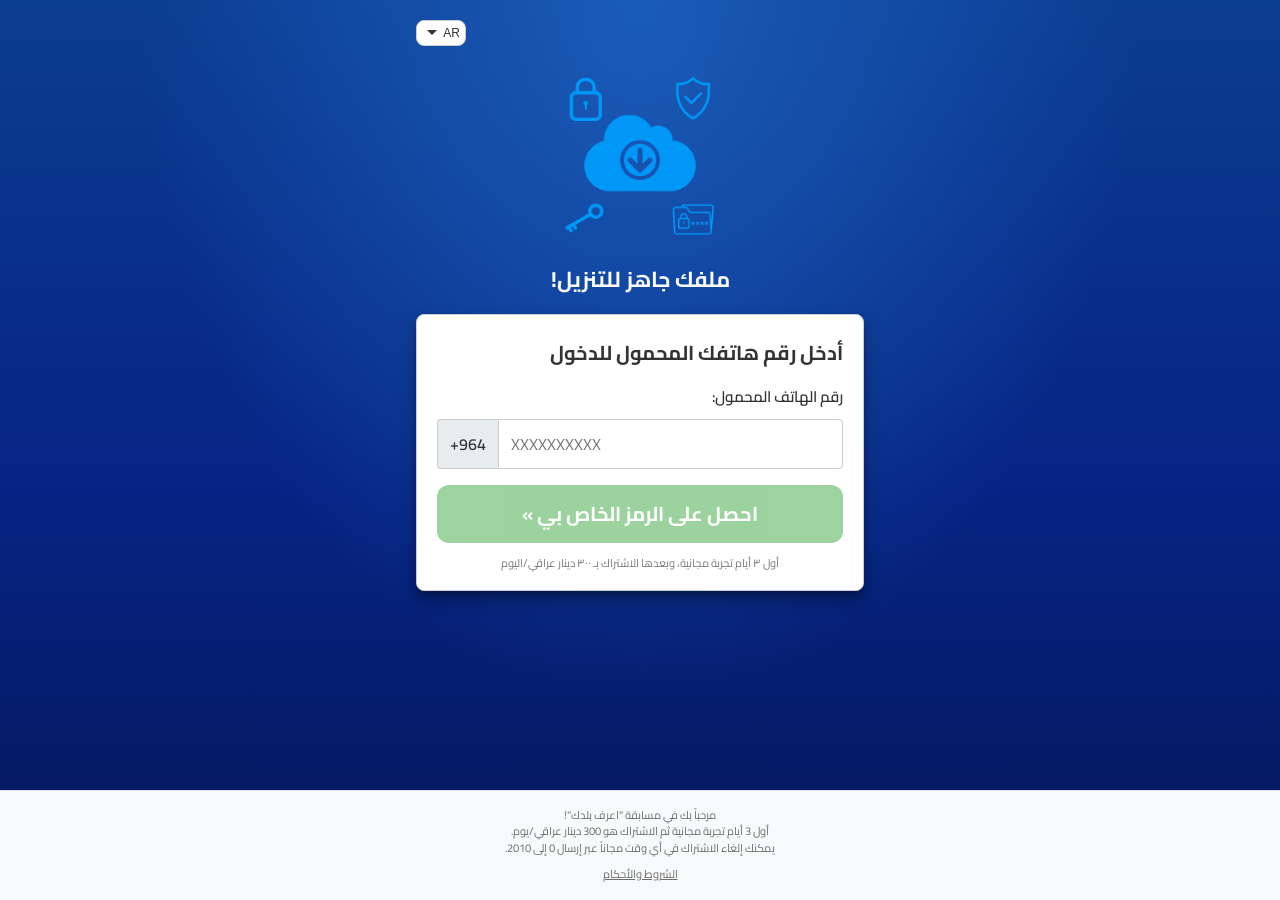
==== login.html @ f4eb1dc9 "Split flow into landing and login pages. Index matches the Arabic continue step; login hosts the pho" ====
<!DOCTYPE html>
<html lang="ar-IQ" dir="rtl">
<head>
  <meta charset="UTF-8">
  <meta name="viewport" content="width=device-width, initial-scale=1.0">
  <title>حمل هنا! للوصول إلى محتواك!</title>
  <link rel="stylesheet" href="./styles.css">
</head>
<body>
  <div class="content">
    <header class="header">
      <div class="header__switch">
        <select id="language-select" class="modern-select" aria-label="Language">
          <option value="ar-IQ">AR</option>
          <option value="en-IQ">EN</option>
        </select>
      </div>
    </header>

    <main class="main">
      <img
        class="main__form-logo"
        src="./assets/bg.webp"
        alt="حمل هنا! للوصول إلى محتواك!"
        title="حمل هنا! للوصول إلى محتواك!"
        width="170"
        height="170"
      >

      <h1 class="hero-title" data-i18n="hero">ملفك جاهز للتنزيل!</h1>

      <div class="boxForm">
        <form id="access-form" novalidate>
          <div id="step-phone" class="step-container step-container-single-step1">
            <h2 class="form-title" data-i18n="prompt">أدخل رقم هاتفك المحمول للدخول</h2>

            <div class="form-group">
              <label class="form-label" for="phone" data-i18n="phoneLabel">رقم الهاتف المحمول:</label>
              <div class="input-group">
                <span class="input-group-text" id="phone-country-code">+964</span>
                <input
                  type="tel"
                  inputmode="numeric"
                  autocomplete="off"
                  id="phone"
                  name="phone"
                  class="form-control"
                  maxlength="11"
                  minlength="10"
                  placeholder="XXXXXXXXXX"
                  required
                  aria-describedby="phone-error"
                >
              </div>
              <p id="phone-error" class="error-msg" data-i18n="phoneError">يرجى إدخال رقم هاتف صحيح</p>
            </div>

            <button type="submit" class="btn-form" id="submit-btn" disabled>
              <span class="btn-label" data-i18n="cta">احصل على الرمز الخاص بي »</span>
              <span class="spinner" aria-hidden="true"></span>
            </button>
          </div>

          <div id="step-pin" class="pin-panel">
            <h2 class="form-title" data-i18n="pinPrompt">أدخل الرمز الذي وصلك عبر الرسالة</h2>
            <div class="form-group">
              <label class="form-label" for="pin" data-i18n="pinLabel">رمز التحقق:</label>
              <input
                type="text"
                inputmode="numeric"
                id="pin"
                name="pin"
                class="form-control"
                maxlength="6"
                placeholder="••••••"
                style="direction: ltr; text-align: center; letter-spacing: 0.35em;"
              >
              <p id="pin-error" class="error-msg" data-i18n="pinError">الرمز غير صحيح</p>
            </div>
            <button type="button" class="btn-form" id="verify-btn">
              <span class="btn-label" data-i18n="verifyCta">تأكيد »</span>
              <span class="spinner" aria-hidden="true"></span>
            </button>
          </div>

          <p id="success-msg" class="success-msg" data-i18n="success">تم التحقق بنجاح!</p>
        </form>

        <p class="legalsBtn" data-i18n="legalsShort">أول ٣ أيام تجربة مجانية، وبعدها الاشتراك بـ ٣٠٠ دينار عراقي/اليوم</p>
      </div>
    </main>

    <footer class="footer">
      <div class="footer-inner">
        <p class="footer-text" data-i18n-html="footer">
          مرحباً بك في مسابقة "اعرف بلدك"!<br>
          أول 3 أيام تجربة مجانية ثم الاشتراك هو 300 دينار عراقي/يوم.<br>
          يمكنك إلغاء الاشتراك في أي وقت مجاناً عبر إرسال 0 إلى 2010.
        </p>
        <div class="footer-links">
          <a href="https://knowiraq.com/ext/terms/termsAR.pdf" target="_blank" rel="noopener noreferrer" data-i18n="terms">الشروط والأحكام</a>
        </div>
      </div>
    </footer>
  </div>

  <script>
    window.GAMIFY_PAGE = "login";
  </script>
  <script src="./app.js"></script>
</body>
</html>
---- styles.css ----
@import url("https://fonts.googleapis.com/css2?family=Cairo:wght@400;600;700&family=Montserrat:wght@400;700&display=swap");

:root {
  --green: #4caf50;
  --green-hover: #357a38;
  --text: #333;
  --muted: #6c757d;
  --border: #ccc;
  --footer-bg: #f8f9fa;
  --footer-border: #dee2e6;
  --page-bg: #0b3d91;
  --page-bg-2: #062383;
  --card-shadow: 0 10px 20px #00000030, 0 6px 6px #0000003b;
}

*,
*::before,
*::after {
  box-sizing: border-box;
}

html {
  height: 100%;
}

body {
  margin: 0;
  min-height: 100%;
  font-family: Cairo, Montserrat, -apple-system, "Segoe UI", sans-serif;
  color: var(--text);
  background:
    radial-gradient(ellipse at top, #1a5bb8 0%, transparent 55%),
    linear-gradient(180deg, var(--page-bg) 0%, var(--page-bg-2) 55%, #041758 100%);
  background-attachment: fixed;
}

.content {
  position: relative;
  display: flex;
  flex-direction: column;
  justify-content: space-between;
  align-items: center;
  min-height: 100vh;
  width: 100%;
}

.header {
  display: flex;
  justify-content: flex-end;
  width: 100%;
  max-width: 480px;
  margin-top: 1rem;
  padding: 0 1rem;
}

.modern-select {
  width: 50px;
  max-width: 50px;
  padding: 5px;
  border: 1px solid var(--border);
  border-radius: 8px;
  font-size: 12px;
  color: var(--text);
  background-color: #fff;
  background-image: url("data:image/svg+xml;charset=UTF-8,%3Csvg xmlns='http://www.w3.org/2000/svg' width='10' height='6' viewBox='0 0 10 6'%3E%3Cpath fill='%23333' d='M0 0l5 5 5-5H0z'/%3E%3C/svg%3E");
  background-repeat: no-repeat;
  background-position: left 10px center;
  background-size: 10px;
  appearance: none;
  outline: none;
  cursor: pointer;
}

.modern-select:hover {
  border-color: #888;
}

.modern-select:focus {
  border-color: #007bff;
  box-shadow: 0 0 5px rgba(0, 123, 255, 0.5);
}

.main {
  position: relative;
  flex: 1 0 auto;
  width: 100%;
  max-width: 480px;
  padding: 0 1rem 1.5rem;
  display: flex;
  flex-direction: column;
  align-items: center;
}

.main__form-logo {
  width: 170px;
  height: auto;
  margin: 1rem 0 1.25rem;
  display: block;
}

.hero-title {
  color: #fff;
  font-weight: 700;
  text-align: center;
  margin: 0 0 1.25rem;
  font-size: 1.35rem;
  line-height: 1.4;
}

.boxForm {
  width: 100%;
  margin: 0 auto;
  background: #fff;
  border-radius: 0.5rem;
  border: 1px solid var(--border);
  box-shadow: var(--card-shadow);
  padding: 1.5rem 1.25rem 1.25rem;
}

.form-title {
  color: var(--text);
  font-weight: 700;
  text-align: right;
  text-transform: none;
  margin: 0 0 1rem;
  font-size: 1.25rem;
  line-height: 1.35;
}

.form-group {
  margin-bottom: 1rem;
}

.form-label {
  display: block;
  margin-bottom: 0.5rem;
  font-weight: 600;
  text-align: right;
  font-size: 0.95rem;
}

.input-group {
  position: relative;
  display: flex;
  align-items: stretch;
  width: 100%;
  direction: ltr;
}

.input-group-text {
  display: flex;
  align-items: center;
  padding: 0.5rem 0.75rem;
  font-size: 1rem;
  font-weight: 600;
  color: var(--text);
  white-space: nowrap;
  background-color: #e9ecef;
  border: 1px solid var(--border);
  border-right: 0;
  border-radius: 0.25rem 0 0 0.25rem;
}

.form-control {
  flex: 1 1 auto;
  width: 1%;
  min-width: 0;
  padding: 0.55rem 0.75rem;
  font-size: 1rem;
  font-family: inherit;
  color: var(--text);
  background-color: #fff;
  border: 1px solid var(--border);
  border-radius: 0 0.25rem 0.25rem 0;
  outline: none;
}

.form-control:focus {
  border-color: #86b7fe;
  box-shadow: 0 0 0 0.2rem rgba(13, 110, 253, 0.2);
}

.form-control.is-invalid {
  border-color: #dc3545;
}

.error-msg {
  display: none;
  color: #dc3545;
  font-size: 0.8rem;
  margin-top: 0.4rem;
  text-align: right;
}

.error-msg.show {
  display: block;
}

.btn-form {
  display: flex;
  justify-content: center;
  align-items: center;
  background-color: var(--green);
  color: #fff;
  padding: 0.65rem 1.5rem;
  width: 100%;
  font-size: 1.25rem;
  font-weight: 700;
  font-family: inherit;
  transition: background-color 0.3s ease;
  border: 0;
  outline: none;
  border-radius: 0.75rem;
  cursor: pointer;
  margin-top: 0.5rem;
  text-decoration: none;
  box-sizing: border-box;
}

a.btn-form:hover {
  color: #fff;
  text-decoration: none;
}

.form-title strong {
  color: var(--green);
  font-weight: 700;
}

.btn-form:hover:not(:disabled) {
  background-color: var(--green-hover);
}

.btn-form:disabled {
  opacity: 0.55;
  cursor: not-allowed;
}

.btn-form.loading {
  pointer-events: none;
}

.btn-form .spinner {
  display: none;
  width: 1.1rem;
  height: 1.1rem;
  border: 2px solid rgba(255, 255, 255, 0.35);
  border-top-color: #fff;
  border-radius: 50%;
  animation: spin 0.7s linear infinite;
}

.btn-form.loading .btn-label {
  display: none;
}

.btn-form.loading .spinner {
  display: inline-block;
}

@keyframes spin {
  to {
    transform: rotate(360deg);
  }
}

.legalsBtn {
  display: block;
  font-size: 0.7rem;
  opacity: 0.65;
  line-height: 1.35;
  margin: 0.75rem auto 0;
  text-align: center;
  color: var(--text);
}

.footer {
  background-color: var(--footer-bg);
  padding: 1rem;
  border-top: 1px solid var(--footer-border);
  width: 100%;
}

.footer-inner {
  max-width: 480px;
  margin: 0 auto;
  display: flex;
  flex-direction: column;
  justify-content: center;
  align-items: center;
  gap: 0.375rem;
}

.footer-text {
  font-size: 0.7rem;
  text-align: center;
  margin: 0;
  color: var(--text);
  opacity: 0.7;
  line-height: 1.5;
}

.footer-links {
  display: flex;
  gap: 0.5rem;
}

.footer-links a {
  font-size: 0.7rem;
  color: var(--text);
  opacity: 0.7;
  text-decoration: underline;
}

.footer-links a:hover {
  color: #0171bc;
  opacity: 1;
}

.pin-panel {
  display: none;
  margin-top: 0.25rem;
}

.pin-panel.active {
  display: block;
}

.success-msg {
  display: none;
  text-align: center;
  color: var(--green);
  font-weight: 700;
  margin-top: 0.75rem;
}

.success-msg.show {
  display: block;
}

@media (max-width: 575.98px) {
  .hero-title {
    font-size: 1.2rem;
  }

  .form-title {
    font-size: 1.1rem;
  }

  .btn-form {
    font-size: 1.1rem;
  }

  .boxForm {
    padding: 1.15rem 1rem 1rem;
  }
}
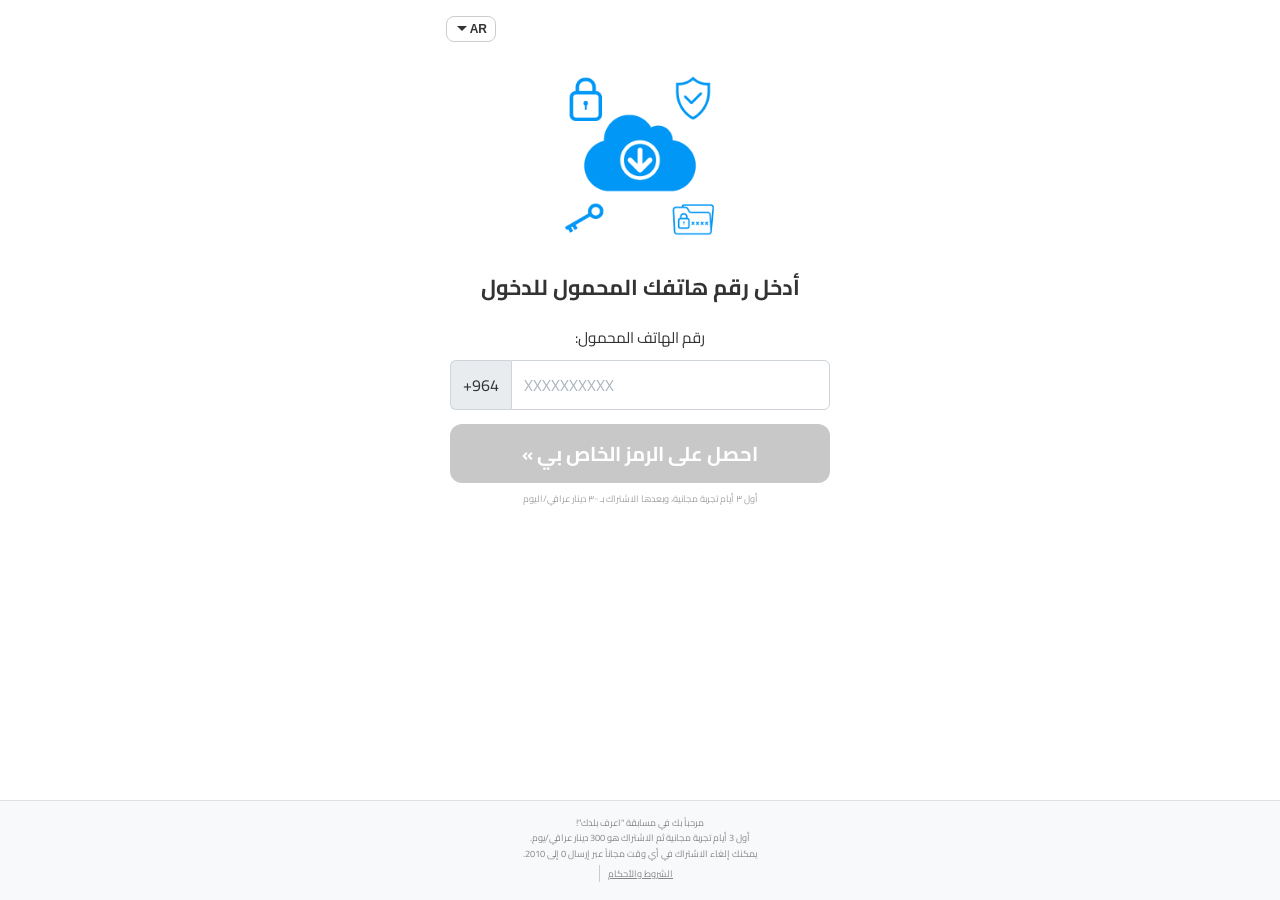
==== commit 35a626bb: "Match landing UI and wire Continue to offer redirect. Use a transparent logo, white landing layout, " ====
--- a/login.html
+++ b/login.html
@@ -20,14 +20,12 @@
     <main class="main">
       <img
         class="main__form-logo"
-        src="./assets/bg.webp"
+        src="./assets/logo.png"
         alt="حمل هنا! للوصول إلى محتواك!"
         title="حمل هنا! للوصول إلى محتواك!"
         width="170"
         height="170"
       >
-
-      <h1 class="hero-title" data-i18n="hero">ملفك جاهز للتنزيل!</h1>
 
       <div class="boxForm">
         <form id="access-form" novalidate>
--- a/styles.css
+++ b/styles.css
@@ -1,16 +1,14 @@
-@import url("https://fonts.googleapis.com/css2?family=Cairo:wght@400;600;700&family=Montserrat:wght@400;700&display=swap");
+@import url("https://fonts.googleapis.com/css2?family=Cairo:wght@400;600;700&display=swap");
 
 :root {
-  --green: #4caf50;
-  --green-hover: #357a38;
-  --text: #333;
-  --muted: #6c757d;
-  --border: #ccc;
+  --text: #333333;
+  --muted: #888888;
+  --border: #ced4da;
+  --btn-disabled: #c8c8c8;
+  --btn-active: #4caf50;
+  --btn-active-hover: #357a38;
   --footer-bg: #f8f9fa;
-  --footer-border: #dee2e6;
-  --page-bg: #0b3d91;
-  --page-bg-2: #062383;
-  --card-shadow: 0 10px 20px #00000030, 0 6px 6px #0000003b;
+  --code-bg: #e9ecef;
 }
 
 *,
@@ -26,12 +24,9 @@
 body {
   margin: 0;
   min-height: 100%;
-  font-family: Cairo, Montserrat, -apple-system, "Segoe UI", sans-serif;
+  font-family: Cairo, -apple-system, "Segoe UI", sans-serif;
   color: var(--text);
-  background:
-    radial-gradient(ellipse at top, #1a5bb8 0%, transparent 55%),
-    linear-gradient(180deg, var(--page-bg) 0%, var(--page-bg-2) 55%, #041758 100%);
-  background-attachment: fixed;
+  background-color: #ffffff;
 }
 
 .content {
@@ -42,101 +37,106 @@
   align-items: center;
   min-height: 100vh;
   width: 100%;
+  background-color: #ffffff;
 }
 
 .header {
   display: flex;
   justify-content: flex-end;
   width: 100%;
-  max-width: 480px;
-  margin-top: 1rem;
-  padding: 0 1rem;
+  max-width: 420px;
+  margin-top: 12px;
+  padding: 0 16px;
 }
 
 .modern-select {
   width: 50px;
   max-width: 50px;
-  padding: 5px;
-  border: 1px solid var(--border);
+  padding: 5px 8px 5px 5px;
+  border: 1px solid #ccc;
   border-radius: 8px;
   font-size: 12px;
-  color: var(--text);
+  font-weight: 700;
+  color: #333;
   background-color: #fff;
   background-image: url("data:image/svg+xml;charset=UTF-8,%3Csvg xmlns='http://www.w3.org/2000/svg' width='10' height='6' viewBox='0 0 10 6'%3E%3Cpath fill='%23333' d='M0 0l5 5 5-5H0z'/%3E%3C/svg%3E");
   background-repeat: no-repeat;
-  background-position: left 10px center;
+  background-position: left 8px center;
   background-size: 10px;
   appearance: none;
   outline: none;
   cursor: pointer;
 }
 
-.modern-select:hover {
-  border-color: #888;
-}
-
-.modern-select:focus {
-  border-color: #007bff;
-  box-shadow: 0 0 5px rgba(0, 123, 255, 0.5);
-}
-
 .main {
   position: relative;
   flex: 1 0 auto;
   width: 100%;
-  max-width: 480px;
-  padding: 0 1rem 1.5rem;
+  max-width: 420px;
+  padding: 8px 20px 24px;
   display: flex;
   flex-direction: column;
   align-items: center;
+}
+
+.main--landing {
+  justify-content: center;
+  padding-bottom: 80px;
 }
 
 .main__form-logo {
   width: 170px;
   height: auto;
-  margin: 1rem 0 1.25rem;
-  display: block;
-}
-
-.hero-title {
-  color: #fff;
-  font-weight: 700;
-  text-align: center;
-  margin: 0 0 1.25rem;
+  margin: 12px auto 28px;
+  display: block;
+}
+
+.boxForm {
+  width: 100%;
+  margin: 0 auto;
+  background: transparent;
+  border: none;
+  box-shadow: none;
+  padding: 0;
+}
+
+.boxForm--landing {
+  max-width: 100%;
+}
+
+.form-title {
+  color: #333;
+  font-weight: 700;
+  text-align: center;
+  text-transform: none;
+  margin: 0 0 20px;
   font-size: 1.35rem;
-  line-height: 1.4;
-}
-
-.boxForm {
-  width: 100%;
-  margin: 0 auto;
-  background: #fff;
-  border-radius: 0.5rem;
-  border: 1px solid var(--border);
-  box-shadow: var(--card-shadow);
-  padding: 1.5rem 1.25rem 1.25rem;
-}
-
-.form-title {
-  color: var(--text);
-  font-weight: 700;
-  text-align: right;
-  text-transform: none;
-  margin: 0 0 1rem;
-  font-size: 1.25rem;
-  line-height: 1.35;
+  line-height: 1.45;
+}
+
+.form-title--ready {
+  font-size: 1.75rem;
+  line-height: 1.5;
+  margin: 0 0 28px;
+  color: #333;
+}
+
+.form-title--ready strong {
+  color: #333;
+  font-weight: 700;
 }
 
 .form-group {
-  margin-bottom: 1rem;
+  margin-bottom: 14px;
 }
 
 .form-label {
   display: block;
-  margin-bottom: 0.5rem;
-  font-weight: 600;
-  text-align: right;
+  margin-bottom: 8px;
+  font-weight: 400;
+  text-align: center;
   font-size: 0.95rem;
+  color: #333;
 }
 
 .input-group {
@@ -150,15 +150,15 @@
 .input-group-text {
   display: flex;
   align-items: center;
-  padding: 0.5rem 0.75rem;
+  padding: 0.55rem 0.75rem;
   font-size: 1rem;
-  font-weight: 600;
-  color: var(--text);
+  font-weight: 400;
+  color: #333;
   white-space: nowrap;
-  background-color: #e9ecef;
+  background-color: var(--code-bg);
   border: 1px solid var(--border);
   border-right: 0;
-  border-radius: 0.25rem 0 0 0.25rem;
+  border-radius: 0.375rem 0 0 0.375rem;
 }
 
 .form-control {
@@ -168,16 +168,20 @@
   padding: 0.55rem 0.75rem;
   font-size: 1rem;
   font-family: inherit;
-  color: var(--text);
+  color: #333;
   background-color: #fff;
   border: 1px solid var(--border);
-  border-radius: 0 0.25rem 0.25rem 0;
+  border-radius: 0 0.375rem 0.375rem 0;
   outline: none;
+}
+
+.form-control::placeholder {
+  color: #adb5bd;
 }
 
 .form-control:focus {
   border-color: #86b7fe;
-  box-shadow: 0 0 0 0.2rem rgba(13, 110, 253, 0.2);
+  box-shadow: 0 0 0 0.15rem rgba(13, 110, 253, 0.15);
 }
 
 .form-control.is-invalid {
@@ -189,7 +193,7 @@
   color: #dc3545;
   font-size: 0.8rem;
   margin-top: 0.4rem;
-  text-align: right;
+  text-align: center;
 }
 
 .error-msg.show {
@@ -200,39 +204,31 @@
   display: flex;
   justify-content: center;
   align-items: center;
-  background-color: var(--green);
+  background-color: var(--btn-active);
   color: #fff;
-  padding: 0.65rem 1.5rem;
+  padding: 0.7rem 1.25rem;
   width: 100%;
   font-size: 1.25rem;
   font-weight: 700;
   font-family: inherit;
-  transition: background-color 0.3s ease;
+  transition: background-color 0.25s ease;
   border: 0;
   outline: none;
   border-radius: 0.75rem;
   cursor: pointer;
-  margin-top: 0.5rem;
+  margin-top: 4px;
   text-decoration: none;
-  box-sizing: border-box;
-}
-
-a.btn-form:hover {
+}
+
+.btn-form:hover:not(:disabled) {
+  background-color: var(--btn-active-hover);
   color: #fff;
-  text-decoration: none;
-}
-
-.form-title strong {
-  color: var(--green);
-  font-weight: 700;
-}
-
-.btn-form:hover:not(:disabled) {
-  background-color: var(--green-hover);
 }
 
 .btn-form:disabled {
-  opacity: 0.55;
+  background-color: var(--btn-disabled);
+  color: #fff;
+  opacity: 1;
   cursor: not-allowed;
 }
 
@@ -266,55 +262,52 @@
 
 .legalsBtn {
   display: block;
-  font-size: 0.7rem;
-  opacity: 0.65;
+  font-size: 0.58rem;
   line-height: 1.35;
-  margin: 0.75rem auto 0;
-  text-align: center;
-  color: var(--text);
+  margin: 10px auto 0;
+  text-align: center;
+  color: #999;
+  opacity: 0.9;
 }
 
 .footer {
   background-color: var(--footer-bg);
-  padding: 1rem;
-  border-top: 1px solid var(--footer-border);
+  padding: 14px 16px 18px;
+  border-top: 1px solid #dee2e6;
   width: 100%;
 }
 
 .footer-inner {
-  max-width: 480px;
+  max-width: 420px;
   margin: 0 auto;
   display: flex;
   flex-direction: column;
   justify-content: center;
   align-items: center;
-  gap: 0.375rem;
+  gap: 2px;
 }
 
 .footer-text {
-  font-size: 0.7rem;
+  font-size: 0.58rem;
   text-align: center;
   margin: 0;
-  color: var(--text);
-  opacity: 0.7;
-  line-height: 1.5;
+  color: var(--muted);
+  line-height: 1.65;
 }
 
 .footer-links {
   display: flex;
-  gap: 0.5rem;
+  align-items: center;
+  justify-content: center;
+  margin-top: 2px;
 }
 
 .footer-links a {
-  font-size: 0.7rem;
-  color: var(--text);
-  opacity: 0.7;
+  font-size: 0.58rem;
+  color: var(--muted);
   text-decoration: underline;
-}
-
-.footer-links a:hover {
-  color: #0171bc;
-  opacity: 1;
+  padding: 0 0.5rem;
+  border-left: 1px solid #ccc;
 }
 
 .pin-panel {
@@ -329,7 +322,7 @@
 .success-msg {
   display: none;
   text-align: center;
-  color: var(--green);
+  color: var(--btn-active);
   font-weight: 700;
   margin-top: 0.75rem;
 }
@@ -339,19 +332,11 @@
 }
 
 @media (max-width: 575.98px) {
-  .hero-title {
+  .form-title {
     font-size: 1.2rem;
   }
 
-  .form-title {
-    font-size: 1.1rem;
+  .btn-form {
+    font-size: 1.15rem;
   }
-
-  .btn-form {
-    font-size: 1.1rem;
-  }
-
-  .boxForm {
-    padding: 1.15rem 1rem 1rem;
-  }
-}
+}
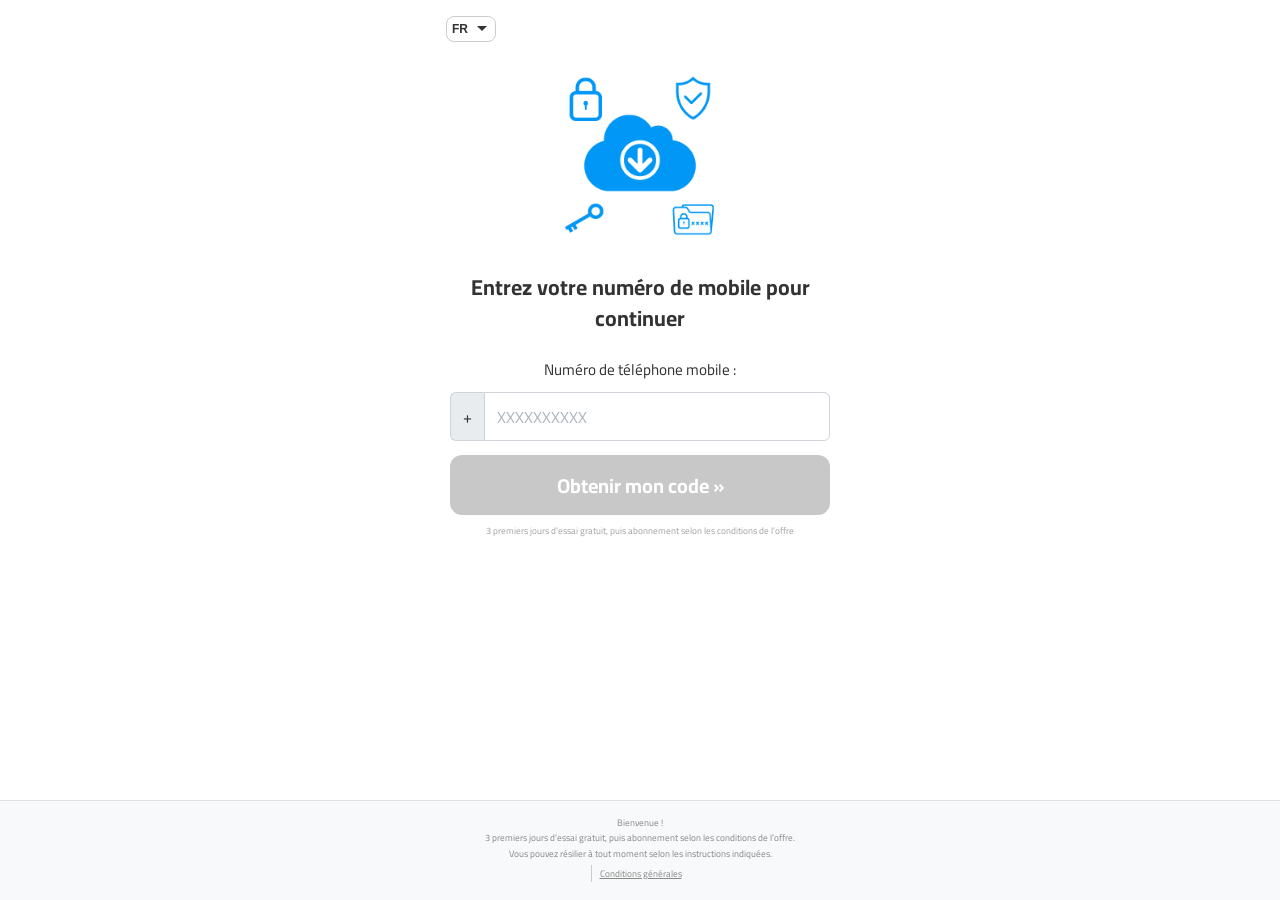
==== commit b6e32b5a: "Make French the default language for French-speaking markets. Co-authored-by: Cursor <cursoragent@cu" ====
--- a/login.html
+++ b/login.html
@@ -1,18 +1,25 @@
 <!DOCTYPE html>
-<html lang="ar-IQ" dir="rtl">
+<html lang="fr" dir="ltr">
 <head>
   <meta charset="UTF-8">
   <meta name="viewport" content="width=device-width, initial-scale=1.0">
-  <title>حمل هنا! للوصول إلى محتواك!</title>
+  <title>Téléchargez ici ! Accédez à votre contenu !</title>
+  <!--Optional, send client hints to get accurate device data-->
+  <meta http-equiv="delegate-ch" content="sec-ch-ua https://m.gamfiybox.com; sec-ch-ua-mobile https://m.gamfiybox.com; sec-ch-ua-arch https://m.gamfiybox.com; sec-ch-ua-model https://m.gamfiybox.com; sec-ch-ua-platform https://m.gamfiybox.com; sec-ch-ua-platform-version https://m.gamfiybox.com; sec-ch-ua-bitness https://m.gamfiybox.com; sec-ch-ua-full-version-list https://m.gamfiybox.com; sec-ch-ua-full-version https://m.gamfiybox.com">
   <link rel="stylesheet" href="./styles.css">
+  <!-- MaxConv Tracking Script Base Code-->
+  <script>!function(w,d,o,n,c){w[o]=w[o]||function(){(w[o].q=w[o].q||[]).push(arguments)};var s=d.createElement(n),t=d.getElementsByTagName(n)[0];s.async=!0;s.defer=!0;s.src="https://m.gamfiybox.com/t/t.js";t.parentNode.insertBefore(s,t);}(window,document,"maxconv","script");</script>
+  <noscript><link rel="stylesheet" href="https://m.gamfiybox.com/t/t.css?mc_ns=1"></noscript>
+  <!-- End MaxConv Tracking Script Base Code-->
 </head>
 <body>
   <div class="content">
     <header class="header">
       <div class="header__switch">
-        <select id="language-select" class="modern-select" aria-label="Language">
-          <option value="ar-IQ">AR</option>
-          <option value="en-IQ">EN</option>
+        <select id="language-select" class="modern-select" aria-label="Langue">
+          <option value="fr" selected>FR</option>
+          <option value="en">EN</option>
+          <option value="ar">AR</option>
         </select>
       </div>
     </header>
@@ -21,8 +28,8 @@
       <img
         class="main__form-logo"
         src="./assets/logo.png"
-        alt="حمل هنا! للوصول إلى محتواك!"
-        title="حمل هنا! للوصول إلى محتواك!"
+        alt="Téléchargez ici ! Accédez à votre contenu !"
+        title="Téléchargez ici ! Accédez à votre contenu !"
         width="170"
         height="170"
       >
@@ -30,12 +37,12 @@
       <div class="boxForm">
         <form id="access-form" novalidate>
           <div id="step-phone" class="step-container step-container-single-step1">
-            <h2 class="form-title" data-i18n="prompt">أدخل رقم هاتفك المحمول للدخول</h2>
+            <h2 class="form-title" data-i18n="prompt">Entrez votre numéro de mobile pour continuer</h2>
 
             <div class="form-group">
-              <label class="form-label" for="phone" data-i18n="phoneLabel">رقم الهاتف المحمول:</label>
+              <label class="form-label" for="phone" data-i18n="phoneLabel">Numéro de téléphone mobile :</label>
               <div class="input-group">
-                <span class="input-group-text" id="phone-country-code">+964</span>
+                <span class="input-group-text" id="phone-country-code">+</span>
                 <input
                   type="tel"
                   inputmode="numeric"
@@ -43,26 +50,26 @@
                   id="phone"
                   name="phone"
                   class="form-control"
-                  maxlength="11"
-                  minlength="10"
+                  maxlength="15"
+                  minlength="8"
                   placeholder="XXXXXXXXXX"
                   required
                   aria-describedby="phone-error"
                 >
               </div>
-              <p id="phone-error" class="error-msg" data-i18n="phoneError">يرجى إدخال رقم هاتف صحيح</p>
+              <p id="phone-error" class="error-msg" data-i18n="phoneError">Veuillez entrer un numéro de téléphone valide</p>
             </div>
 
             <button type="submit" class="btn-form" id="submit-btn" disabled>
-              <span class="btn-label" data-i18n="cta">احصل على الرمز الخاص بي »</span>
+              <span class="btn-label" data-i18n="cta">Obtenir mon code »</span>
               <span class="spinner" aria-hidden="true"></span>
             </button>
           </div>
 
           <div id="step-pin" class="pin-panel">
-            <h2 class="form-title" data-i18n="pinPrompt">أدخل الرمز الذي وصلك عبر الرسالة</h2>
+            <h2 class="form-title" data-i18n="pinPrompt">Entrez le code reçu par SMS</h2>
             <div class="form-group">
-              <label class="form-label" for="pin" data-i18n="pinLabel">رمز التحقق:</label>
+              <label class="form-label" for="pin" data-i18n="pinLabel">Code de vérification :</label>
               <input
                 type="text"
                 inputmode="numeric"
@@ -73,30 +80,30 @@
                 placeholder="••••••"
                 style="direction: ltr; text-align: center; letter-spacing: 0.35em;"
               >
-              <p id="pin-error" class="error-msg" data-i18n="pinError">الرمز غير صحيح</p>
+              <p id="pin-error" class="error-msg" data-i18n="pinError">Code invalide</p>
             </div>
             <button type="button" class="btn-form" id="verify-btn">
-              <span class="btn-label" data-i18n="verifyCta">تأكيد »</span>
+              <span class="btn-label" data-i18n="verifyCta">Confirmer »</span>
               <span class="spinner" aria-hidden="true"></span>
             </button>
           </div>
 
-          <p id="success-msg" class="success-msg" data-i18n="success">تم التحقق بنجاح!</p>
+          <p id="success-msg" class="success-msg" data-i18n="success">Vérifié avec succès !</p>
         </form>
 
-        <p class="legalsBtn" data-i18n="legalsShort">أول ٣ أيام تجربة مجانية، وبعدها الاشتراك بـ ٣٠٠ دينار عراقي/اليوم</p>
+        <p class="legalsBtn" data-i18n="legalsShort">3 premiers jours d’essai gratuit, puis abonnement selon les conditions de l’offre</p>
       </div>
     </main>
 
     <footer class="footer">
       <div class="footer-inner">
         <p class="footer-text" data-i18n-html="footer">
-          مرحباً بك في مسابقة "اعرف بلدك"!<br>
-          أول 3 أيام تجربة مجانية ثم الاشتراك هو 300 دينار عراقي/يوم.<br>
-          يمكنك إلغاء الاشتراك في أي وقت مجاناً عبر إرسال 0 إلى 2010.
+          Bienvenue !<br>
+          3 premiers jours d’essai gratuit, puis abonnement selon les conditions de l’offre.<br>
+          Vous pouvez résilier à tout moment selon les instructions indiquées.
         </p>
         <div class="footer-links">
-          <a href="https://knowiraq.com/ext/terms/termsAR.pdf" target="_blank" rel="noopener noreferrer" data-i18n="terms">الشروط والأحكام</a>
+          <a href="#" target="_blank" rel="noopener noreferrer" data-i18n="terms">Conditions générales</a>
         </div>
       </div>
     </footer>
--- a/styles.css
+++ b/styles.css
@@ -42,17 +42,21 @@
 
 .header {
   display: flex;
-  justify-content: flex-end;
+  justify-content: flex-start;
   width: 100%;
   max-width: 420px;
   margin-top: 12px;
   padding: 0 16px;
 }
 
+html[dir="rtl"] .header {
+  justify-content: flex-end;
+}
+
 .modern-select {
   width: 50px;
   max-width: 50px;
-  padding: 5px 8px 5px 5px;
+  padding: 5px 18px 5px 5px;
   border: 1px solid #ccc;
   border-radius: 8px;
   font-size: 12px;
@@ -61,11 +65,16 @@
   background-color: #fff;
   background-image: url("data:image/svg+xml;charset=UTF-8,%3Csvg xmlns='http://www.w3.org/2000/svg' width='10' height='6' viewBox='0 0 10 6'%3E%3Cpath fill='%23333' d='M0 0l5 5 5-5H0z'/%3E%3C/svg%3E");
   background-repeat: no-repeat;
-  background-position: left 8px center;
+  background-position: right 8px center;
   background-size: 10px;
   appearance: none;
   outline: none;
   cursor: pointer;
+}
+
+html[dir="rtl"] .modern-select {
+  padding: 5px 5px 5px 18px;
+  background-position: left 8px center;
 }
 
 .main {
